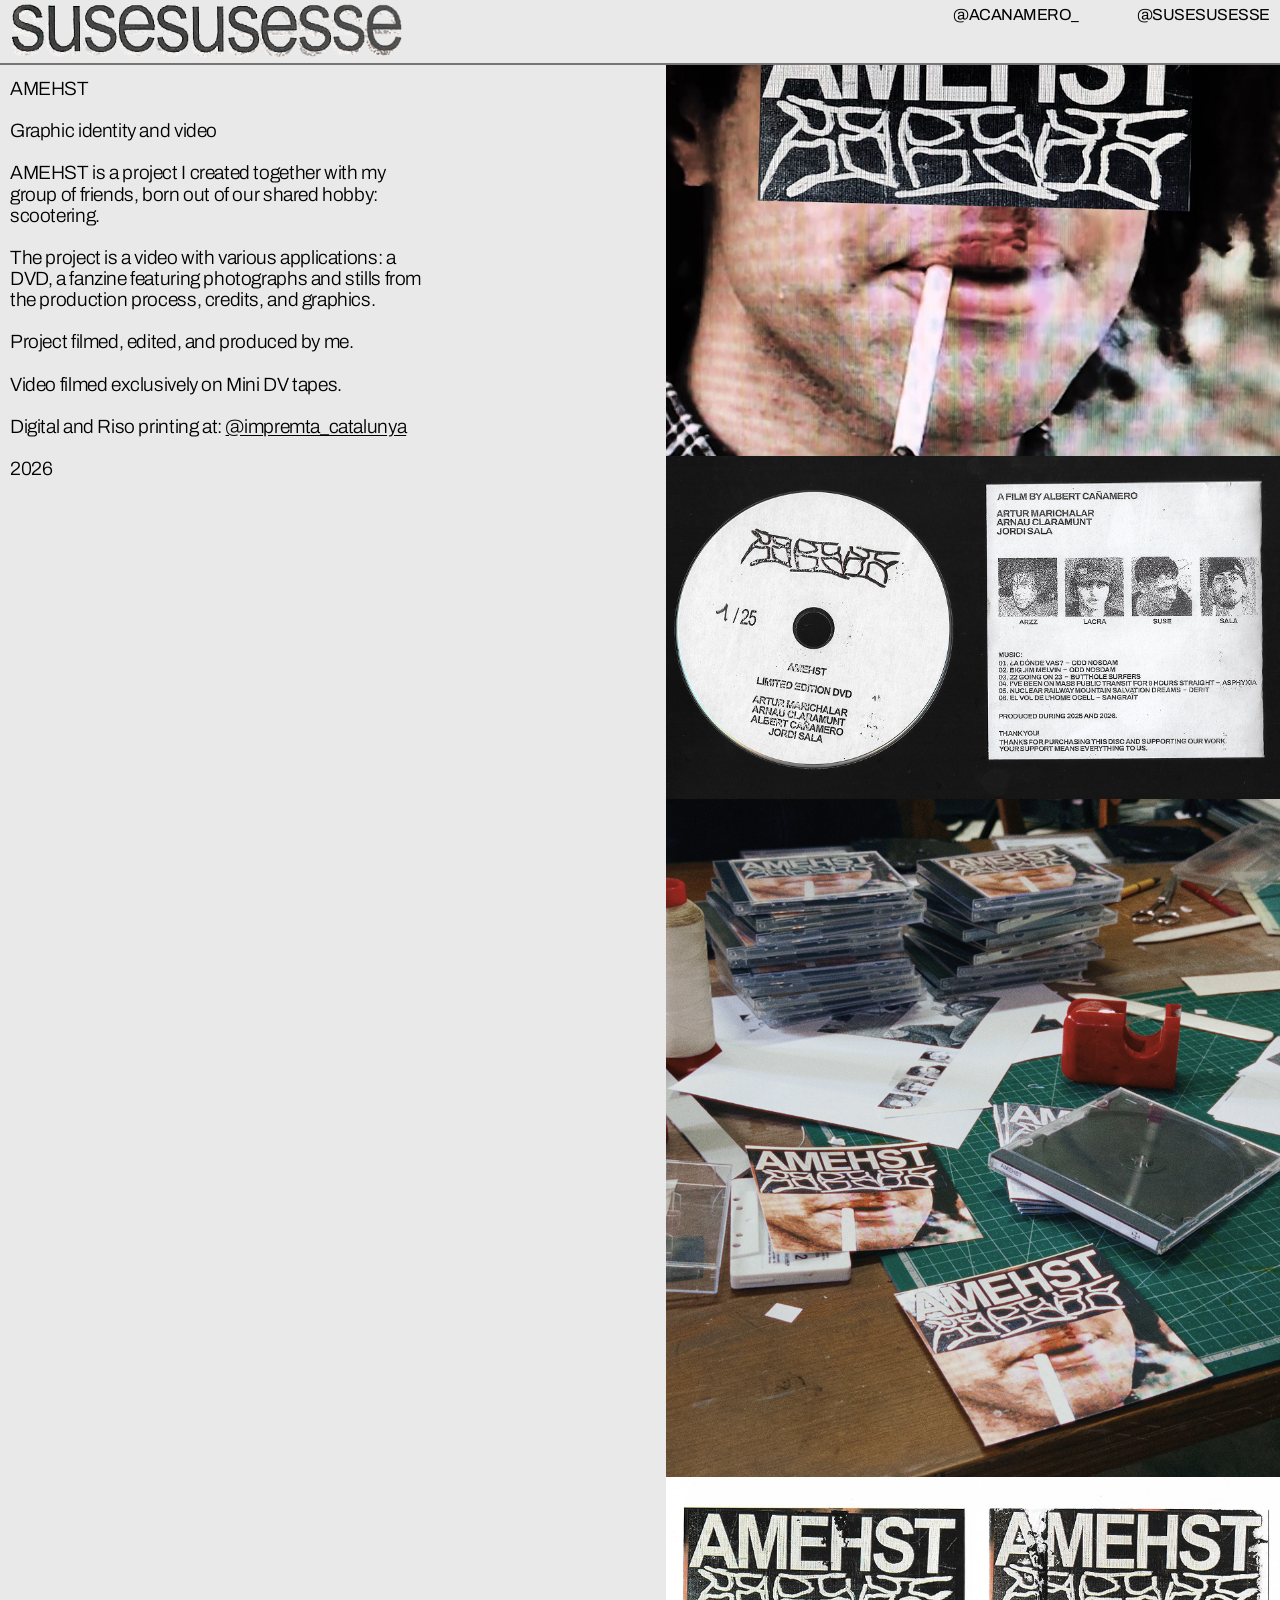
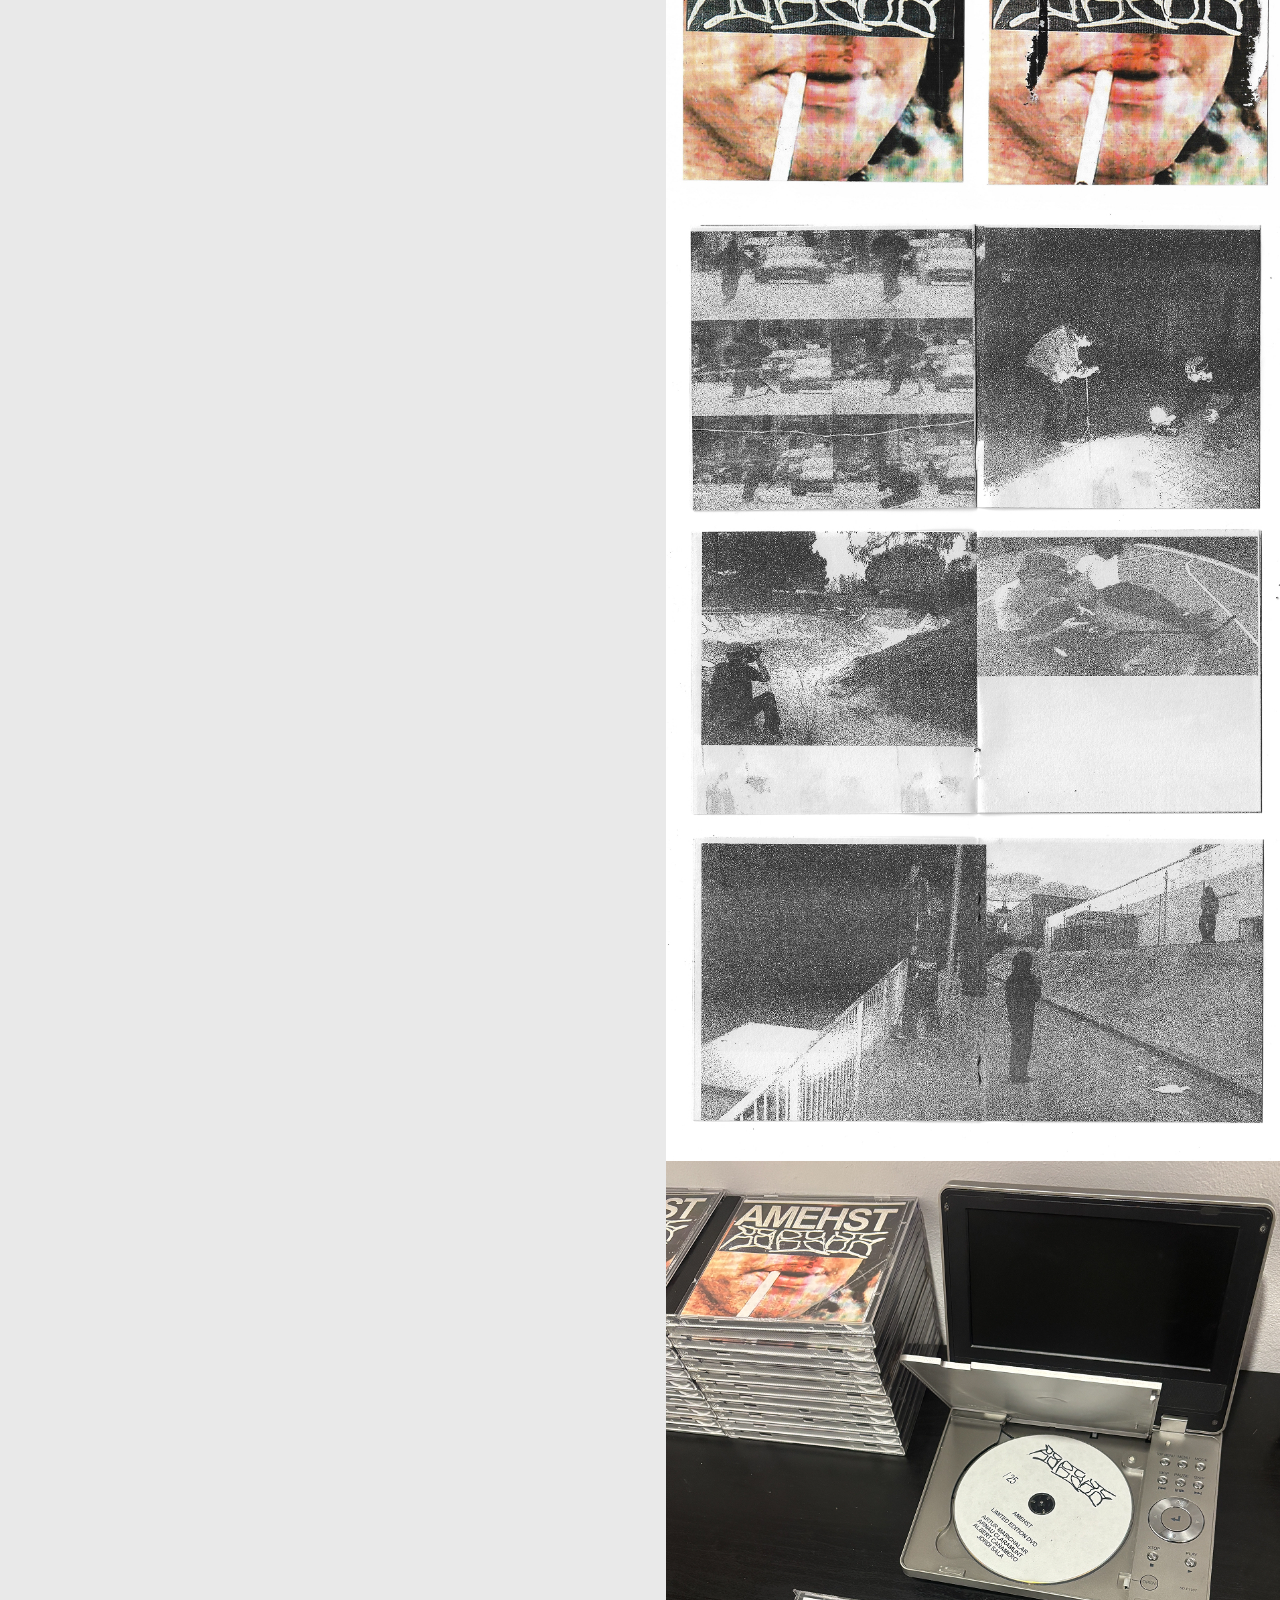
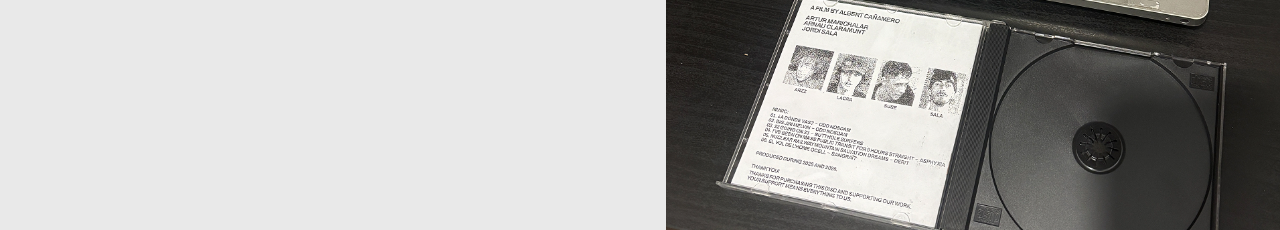
==== amehst.html @ 11a04add "Rename AMEHST.html to amehst.html" ====
<!DOCTYPE html>
<html lang="es">
<head>
    <meta charset="UTF-8">
    <meta name="viewport" content="width=device-width, initial-scale=1.0">
    <title>SUSESUSESSE Portfolio</title>
    <link rel="preconnect" href="https://fonts.googleapis.com">
    <link rel="preconnect" href="https://fonts.gstatic.com" crossorigin>
    <link href="https://fonts.googleapis.com/css2?family=Archivo:wght@300;400;500;600&display=swap" rel="stylesheet">
    <link rel="stylesheet" href="style.css">
</head>

<body>
<body class="work-detail-page"></body>
    <header class="site-header">
        <div class="logo">
            <a href="index.html">
                <img src="img/LOGO.png" alt="susesusesse">
            </a>
        </div>
        <nav class="meta-info" aria-label="Social links">
            <a href="https://www.instagram.com/acanamero_/" target="_blank" rel="noopener noreferrer">@ACANAMERO_</a>
            <a href="https://www.instagram.com/susesusesse/" target="_blank" rel="noopener noreferrer">@SUSESUSESSE</a>
        </nav>
    </header>

    <div class="frame-project" ><div class="project-wrapper" ><p class="text-small" >AMEHST<br/><br/>Graphic identity and video <br/><br/>AMEHST is a project I created together with my group of friends, born out of our shared hobby: scootering. 
        <br/><br/>The project is a video with various applications: a DVD, a fanzine featuring photographs and stills from the production process, credits, and graphics.<br/>
        <br/>Project filmed, edited, and produced by me.<br/>
        <br/>Video filmed exclusively on Mini DV tapes.<br/>
        <br/>Digital and Riso printing at:
        <span class="subrayado"><a href="https://www.instagram.com/impremta_catalunya/" target="_blank" style="color: inherit; text-decoration:underline;">@impremta_catalunya</a><br></span></a>
        <br/>2026</span></p>
    </div>
    <div class="proyecto" ><img class="img" src="img/AMEHST/AMEHST-1.jpg" />
      <img class="img" src="img/AMEHST/AMEHST-2.jpg" />
      <img class="img" src="img/AMEHST/AMEHST-3.jpg" />
        <img class="img" src="img/AMEHST/AMEHST-4.jpg" />
        <img class="img" src="img/AMEHST/AMEHST-5.jpg" />
        <img class="img" src="img/AMEHST/AMEHST-6.jpg" />
        <img class="img" src="img/AMEHST/AMEHST-7.jpg" />
        <img class="img" src="img/AMEHST/AMEHST-8.jpg" />
    </div>
</body>
</html>
---- style.css ----
* {
    margin: 0;
    padding: 0;
    box-sizing: border-box;
}

html,
body {
    min-height: 100%;
}

body {
    background-color: #E9E9E9;
    color: #000;
    font-family: 'Archivo', sans-serif;
    cursor: default;
}

a,
a:visited {
    color: inherit;
    text-decoration-color: currentColor;
}

::selection {
    background: #000;
    color: #e9e9e9;
}

::-moz-selection {
    background: #000;
    color: #e9e9e9;
}

/* Texto descriptivo general */
.text-small {
    font-size: 1.2rem;
    font-weight: 300;
    line-height: 1.1;
    letter-spacing: -0.02em;
    color: #000;
}

.text-small a {
    color: inherit;
    text-decoration: underline;
    text-decoration-thickness: 1px;
    text-underline-offset: 2px;
}


.home-page {
    min-height: 100vh;
    overflow-x: hidden;
    overflow-y: auto;
}

.site-header {
    position: fixed;
    top: 0;
    left: 0;
    z-index: 100;

    display: flex;
    justify-content: space-between;
    align-items: flex-start;

    width: 100%;
    height: 65px;
    padding: 0 10px 0 6px;
    border-bottom: 2px solid #757575;
    background-color: #E9E9E9;
}

.logo {
    line-height: 0;
}

.logo a {
    display: block;
    color: inherit;
    text-decoration: none;
}

.logo img {
    display: block;
    height: 58px;
    width: auto;
}


.meta-info {
    display: flex;
    gap: 58px;
    align-items: flex-start;
    padding-top: 7px;

    font-size: 1rem;
    font-weight: 400;
    letter-spacing: -0.03em;
    line-height: 1;
    text-transform: uppercase;
    white-space: nowrap;
}

.meta-info a {
    color: inherit;
    text-decoration: none;
}

.home-layout {
    position: relative;
    height: 100vh;
    min-height: 100vh;
    padding-top: 67px;
    margin-bottom: 20px;
}

.home-bio,
.home-note {
    position: absolute;
    top: 78px;
}

.home-bio {
    left: 10px;
    width: min(470px, 40vw);
}

.home-bio p + p {
    margin-top: 23px;
}

.home-note {
    right: 12px;
    width: 440px;
    text-align: right;
}

.home-bottom {
    position: absolute;
    left: 10px;
    right: 10px;
    bottom: 10px;
    z-index: 50;

    display: flex;
    justify-content: space-between;
    align-items: flex-end;
    pointer-events: none;
}

.home-arrow,
.home-menu-small {
    pointer-events: auto;
}

.home-arrow {
    display: block;
    width: 160px;
}

.home-arrow img {
    display: block;
    width: 100%;
    height: auto;
}

.home-menu-small {
    display: flex;
    flex-direction: column;
    align-items: stretch;

    font-size: clamp(1.8rem, 3vw, 2rem);
    font-weight: 300;
    line-height: 0.95;
    letter-spacing: -0.06em;
}

.home-menu-small a {
    display: grid;
    grid-template-columns: auto auto;
    gap: 18px;

    color: #000;
    text-decoration: none;
}

.home-menu-small a span:last-child {
    text-align: right;
}

.home-menu-small:has(a:hover) a:not(:hover) {
    opacity: 0.3;
}

html {
    scroll-behavior: smooth;
}

.home-page {
    min-height: 100vh;
    overflow-x: hidden;
    overflow-y: auto;
}

/* WORK -------------------------------------------------*/ 

.work-section {
    min-height: 100vh;
    padding-top: 0;
    scroll-margin-top: 63px;
    border-top: 2px solid #5e5e5e;
    background-color: #E9E9E9;
}

.section-title {
    display: flex;
    justify-content: space-between;
    align-items: flex-start;

    padding: 24px 15px 50px 10px;
}

.section-title h2,
.section-title span {
    font-size: clamp(4rem, 6vw, 7rem);
    font-weight: 300;
    line-height: 0.8;
    letter-spacing: -0.08em;
}

.work-grid {
    display: grid;
    grid-template-columns: repeat(3, 1fr);
    gap: 10px;
    width: 100%;
    padding: 0 10px;
    margin-bottom: 50px;
}

.work-card {
    display: block;
    color: #000;
    text-decoration: none;
}

.work-card-image {
    position: relative;
    width: 100%;
    aspect-ratio: 1.65 / 1;
    overflow: hidden;
    background-color: #E9E9E9;
}

.work-card-image img {
    position: absolute;
    top: 0;
    left: 0;

    display: block;
    width: 100%;
    height: 100%;
    object-fit: cover;
}

.img-default {
    opacity: 1;
}

.img-hover {
    opacity: 0;
    transition: opacity 0.2s ease;
}

.work-card:hover .img-hover {
    opacity: 1;
}

.work-card:hover .img-default {
    opacity: 0;
}

.work-card-text {
    padding: 4px 6px 20px 0px;
    display: flex;
    flex-direction: column;
    font-size: 1.2rem;
    font-weight: 300;
    line-height: 1;
    letter-spacing: -0.02em;
}

/* ABOUT -------------------------------------------------*/ 

.about-section {
    min-height: 10vh;
    scroll-margin-top: 63px;
    border-top: 2px solid #5e5e5e;
}

.about-content {
    display: grid;
    grid-template-columns: 1fr 1fr 1fr;
    column-gap: 8vw;
    padding: 0 10px 50px 15px;
}

.about-column {
    display: flex;
    flex-direction: column;
    gap: 28px;
}

.about-middle {
    align-self: end;
    
}

.about-middle p {
    margin: 0 0 10px 0;
}

.about-services {
    align-self: end;
    padding-top: 190px;
}

.about-content p {
    max-width: 460px;
}

/* REACH -------------------------------------------------*/ 

.reach-section {
    position: relative;
    min-height: 20vh;
    border-top: 2px solid #5e5e5e;
}

.reach-content {
    
    display: flex;
    flex-direction: column;
    gap: 28px;
    padding: 0 10px 30px 15px;
    max-width: 460px;
    
}

.reach-links {
    position: absolute;
    right: 20px;
    bottom: 20px;
    display: flex;
    gap: 25px;
}

.big-link {
    display: flex;
    align-items: center;
    gap: 8px;
    text-decoration: none; 
    border-bottom: 2px solid #000;
    line-height: 0.85;
    font-size: clamp(5rem, 6vw, 7rem);
    font-weight: 300;
    letter-spacing: -0.08em;
    color: #000;
    transition: opacity 0.3s, transform 0.2s ease;    
    gap: 0.15em;
}

.big-link img {
    width: 0.75em;
    height: 0.75em;
    object-fit: contain;
}

.big-link:hover {
    transform: translateY(-4px);
}




/* PROYECTOS -------------------------------------------------*/ 

.frame-project {
  display: flex;
  width: 100%;
  max-width: 100%;
  align-items: flex-start;
  justify-content: space-between;
  position: relative;
}

.frame-project .project-wrapper {
    position: sticky;
    top: 68px;

    width: 437px;
    z-index: 80;

    display: flex;
    flex-direction: column;
    align-items: flex-start;
    justify-content: flex-start;
    gap: 10px;
    padding: 10px;
}

.frame-project .span {
  letter-spacing: -0.2px;
  text-decoration: underline;
}

.frame-project .proyecto {
  flex-direction: column;
  width: 48vw;
  max-width: 917px;
  align-items: flex-start;
  display: flex;
  position: relative;
}

.frame-project .img {
  position: relative;
  align-self: stretch;
  width: 100%;
  height: auto;
  display: block;
}

.frame-project .img-2 {
  position: relative;
  align-self: stretch;
  width: 100%;
  height: auto;
  display: block;
}

.frame-project .div-2 {
  align-items: center;
  align-self: stretch;
  width: 100%;
  display: flex;
  position: relative;
}
.frame-project .img-3 {
  position: relative;
  width: 50%;
  height: auto;
  display: block;
}
.frame-project .img-4 {
  position: relative;
  width: 50%;
  height: auto;
  display: block;
}
.frame-project .img-5 {
  position: relative;
  align-self: stretch;
  width: 100%;
  height: auto;
  display: block;
}


/* MOVIL -------------------------------------------------*/ 


@media screen and (max-width: 900px) {
    .home-page {
        min-height: 100vh;
        overflow-x: hidden;
        overflow-y: auto;
    }

    .site-header {
        height: auto;
        min-height: 45px;
        padding: 2px 10px 3px 5px;
    }

    .logo img {
        height: 45px;
        width: auto;
    }

    .meta-info {
        display: none;
    }

    .home-layout {
        height: 100vh;
        min-height: 100vh;
        padding: 60px 10px 150px;
    }


    .home-bio,
    .home-note {
        position: static;
        width: 100%;
    }

    .home-bio br {
        display: none;
    }

    .home-note {
        margin-top: 42px;
        text-align: left;
    }

    .text-small {
        font-size: 1.15rem;
        line-height: 1.1;
        letter-spacing: -0.05em;
    }

    .home-bottom {
        position: absolute;
        left: 10px;
        right: 10px;
        bottom: 10px;
    }

    .home-arrow {
        width: 100px;
    }

    .home-menu-small {
        font-size: 1.8rem;
    }

    .work-section {
        padding-top: 0;
    }

    .section-title {
        padding: 20px 13px 42px 10px;
    }

    .section-title h2,
    .section-title span {
        font-size: 18vw;
    }

    .work-grid {
        grid-template-columns: 1fr;
        gap: 8px;
        padding-bottom: 20;
    }
    .work-card img {
        width: 100%;
        height: 330px;
    }

    .work-card-text {
        font-size: 1rem;
        padding: 6px 10px 5px 0px;
    }

    .about-section {
        min-height: auto;
    }

    .about-content {
        grid-template-columns: 1fr;
        row-gap: 60px;
        padding: 0 10px 30px 10px;
    }

    .about-column {
        gap: 24px;
    }

    .about-middle {
        gap: 48px;
    }

    .about-services {
        align-self: start;
        padding: 0px 0px 30px 0px;
    }

    .about-content p {
        max-width: 100%;
    }


    .reach-content {
        padding: 0 10px 280px 10px;
    }   

/* PROYECTOS MÓVIL -------------------------------------------------*/ 

    .work-detail-page {
    min-height: 100vh;
    overflow-x: hidden;
    overflow-y: auto;
    }

    .frame-project {
        display: flex;
        flex-direction: column;
        width: 100%;
        max-width: 100%;
        padding-top: 55px;
    }

    .frame-project .project-wrapper {
        position: relative;
        top: auto;
        left: auto;
        padding: 5px 10px 60px 10px;
        width: 100%;
        max-width: 100%;
        z-index: 1;
    }

    .frame-project .project-wrapper .text-small {
        width: 100%;
        max-width: 100%;
    }

    .frame-project .proyecto {
        width: 100%;
        max-width: 100%;
        display: flex;
        flex-direction: column;
        margin: 0;
        padding: 0;
    }

    .frame-project .img,
    .frame-project .img-2,
    .frame-project .img-5 {
        width: 100%;
        max-width: 100%;
        height: auto;
        display: block;
    }

    .frame-project .div-2 {
        width: 100%;
        display: flex;
        flex-direction: column;
    }

    .frame-project .img-3,
    .frame-project .img-4 {
        width: 100%;
        max-width: 100%;
        height: auto;
        display: block;
    }
}
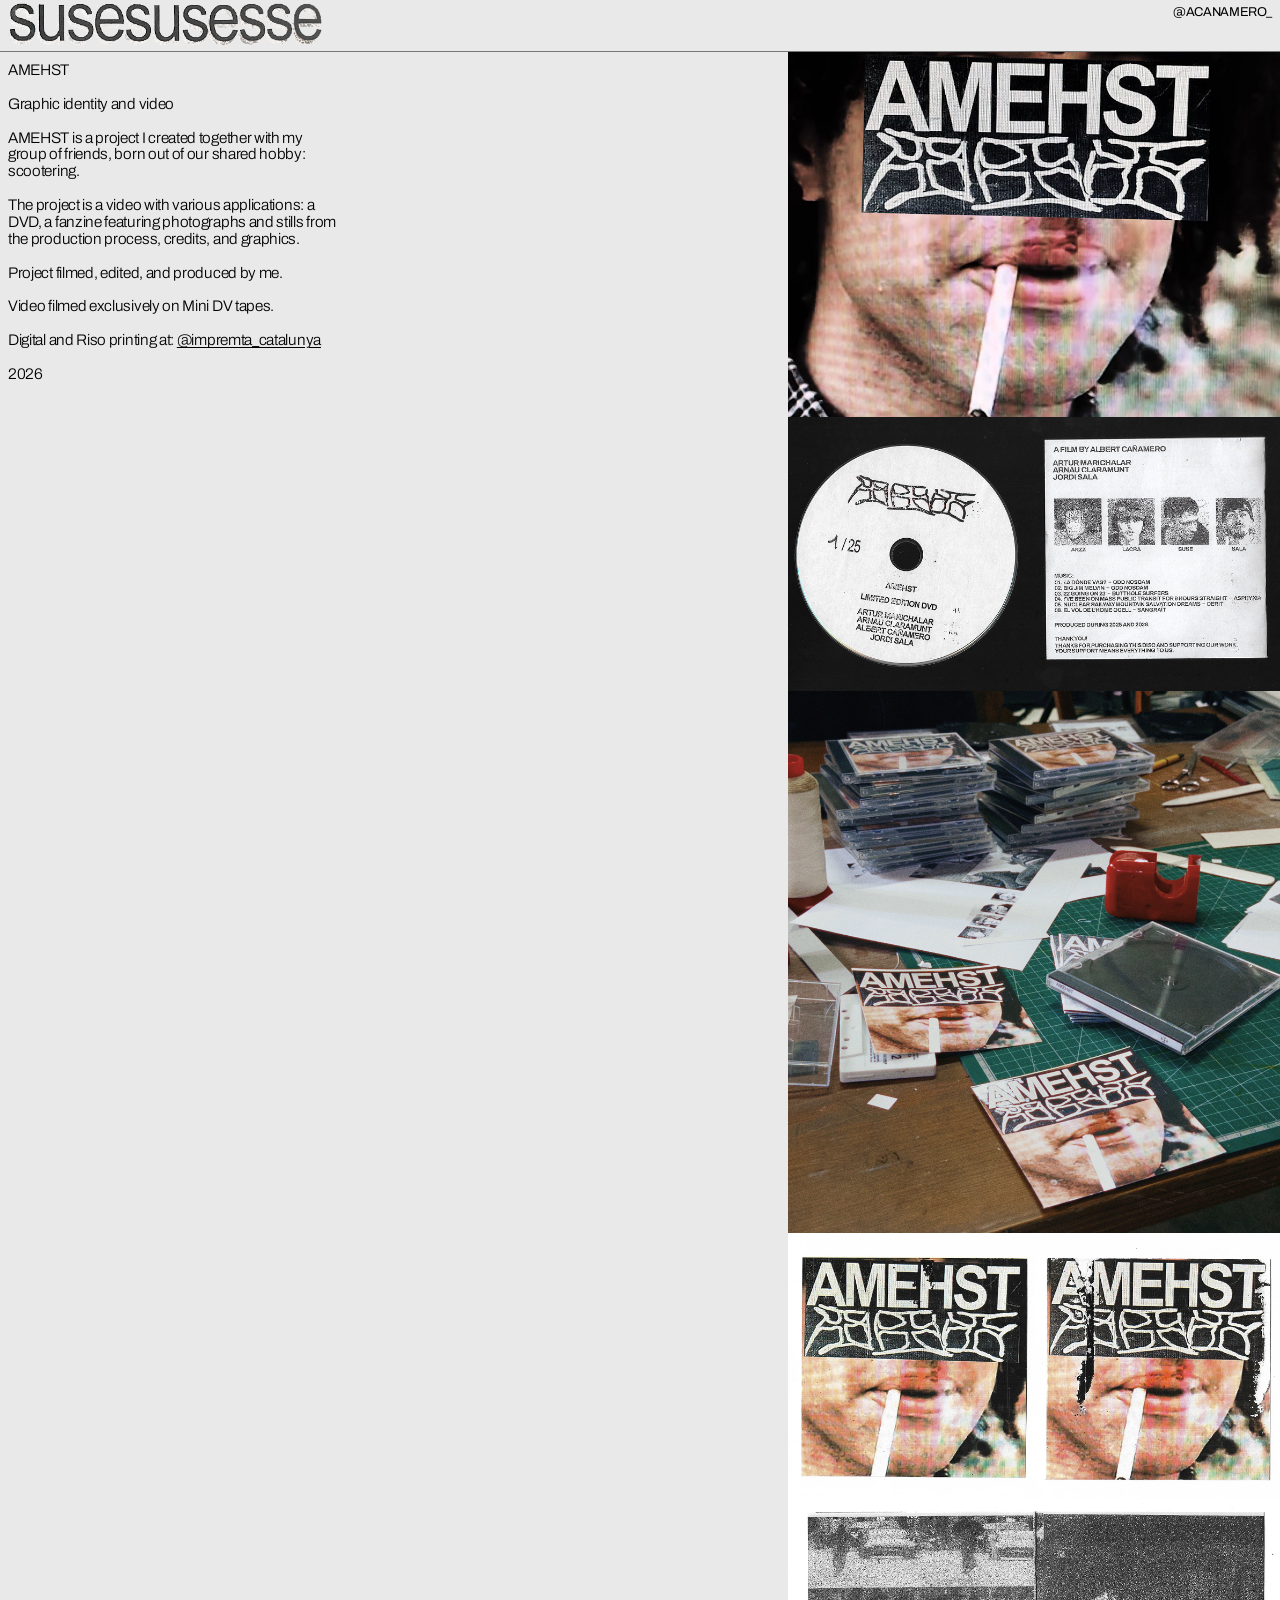
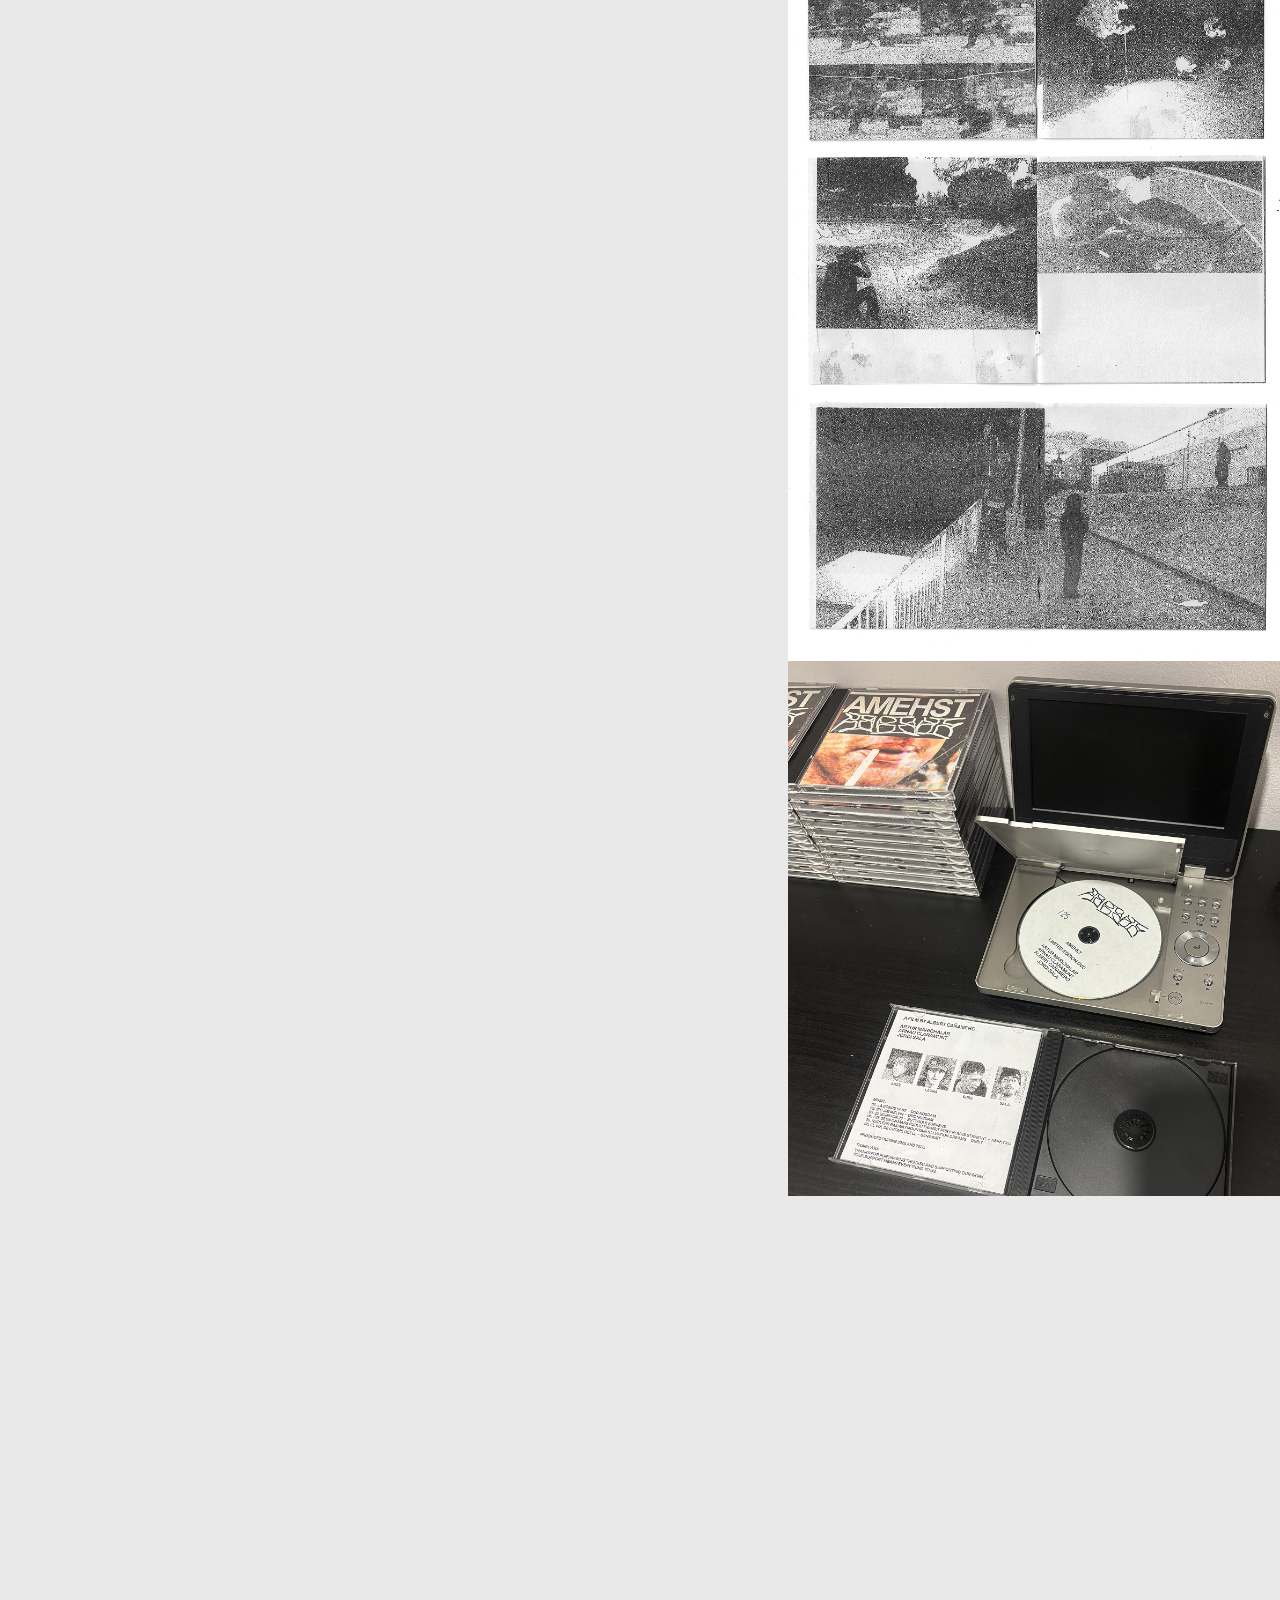
==== commit 8e6c86f8: "Update amehst.html" ====
--- a/amehst.html
+++ b/amehst.html
@@ -20,7 +20,6 @@
         </div>
         <nav class="meta-info" aria-label="Social links">
             <a href="https://www.instagram.com/acanamero_/" target="_blank" rel="noopener noreferrer">@ACANAMERO_</a>
-            <a href="https://www.instagram.com/susesusesse/" target="_blank" rel="noopener noreferrer">@SUSESUSESSE</a>
         </nav>
     </header>
 
--- a/style.css
+++ b/style.css
@@ -110,8 +110,8 @@
 
 .home-layout {
     position: relative;
-    height: 100vh;
-    min-height: 100vh;
+    height: 125vh;
+    min-height: 125vh;
     padding-top: 67px;
     margin-bottom: 20px;
 }
@@ -393,6 +393,7 @@
   align-items: flex-start;
   justify-content: space-between;
   position: relative;
+  padding-top: 65px;
 }
 
 .frame-project .project-wrapper {
@@ -467,6 +468,11 @@
   display: block;
 }
 
+body {
+    zoom: 0.8;
+}
+
+
 
 /* MOVIL -------------------------------------------------*/ 
 
@@ -660,3 +666,6 @@
     }
 }
 
+body {
+    zoom: 0.8;
+}
